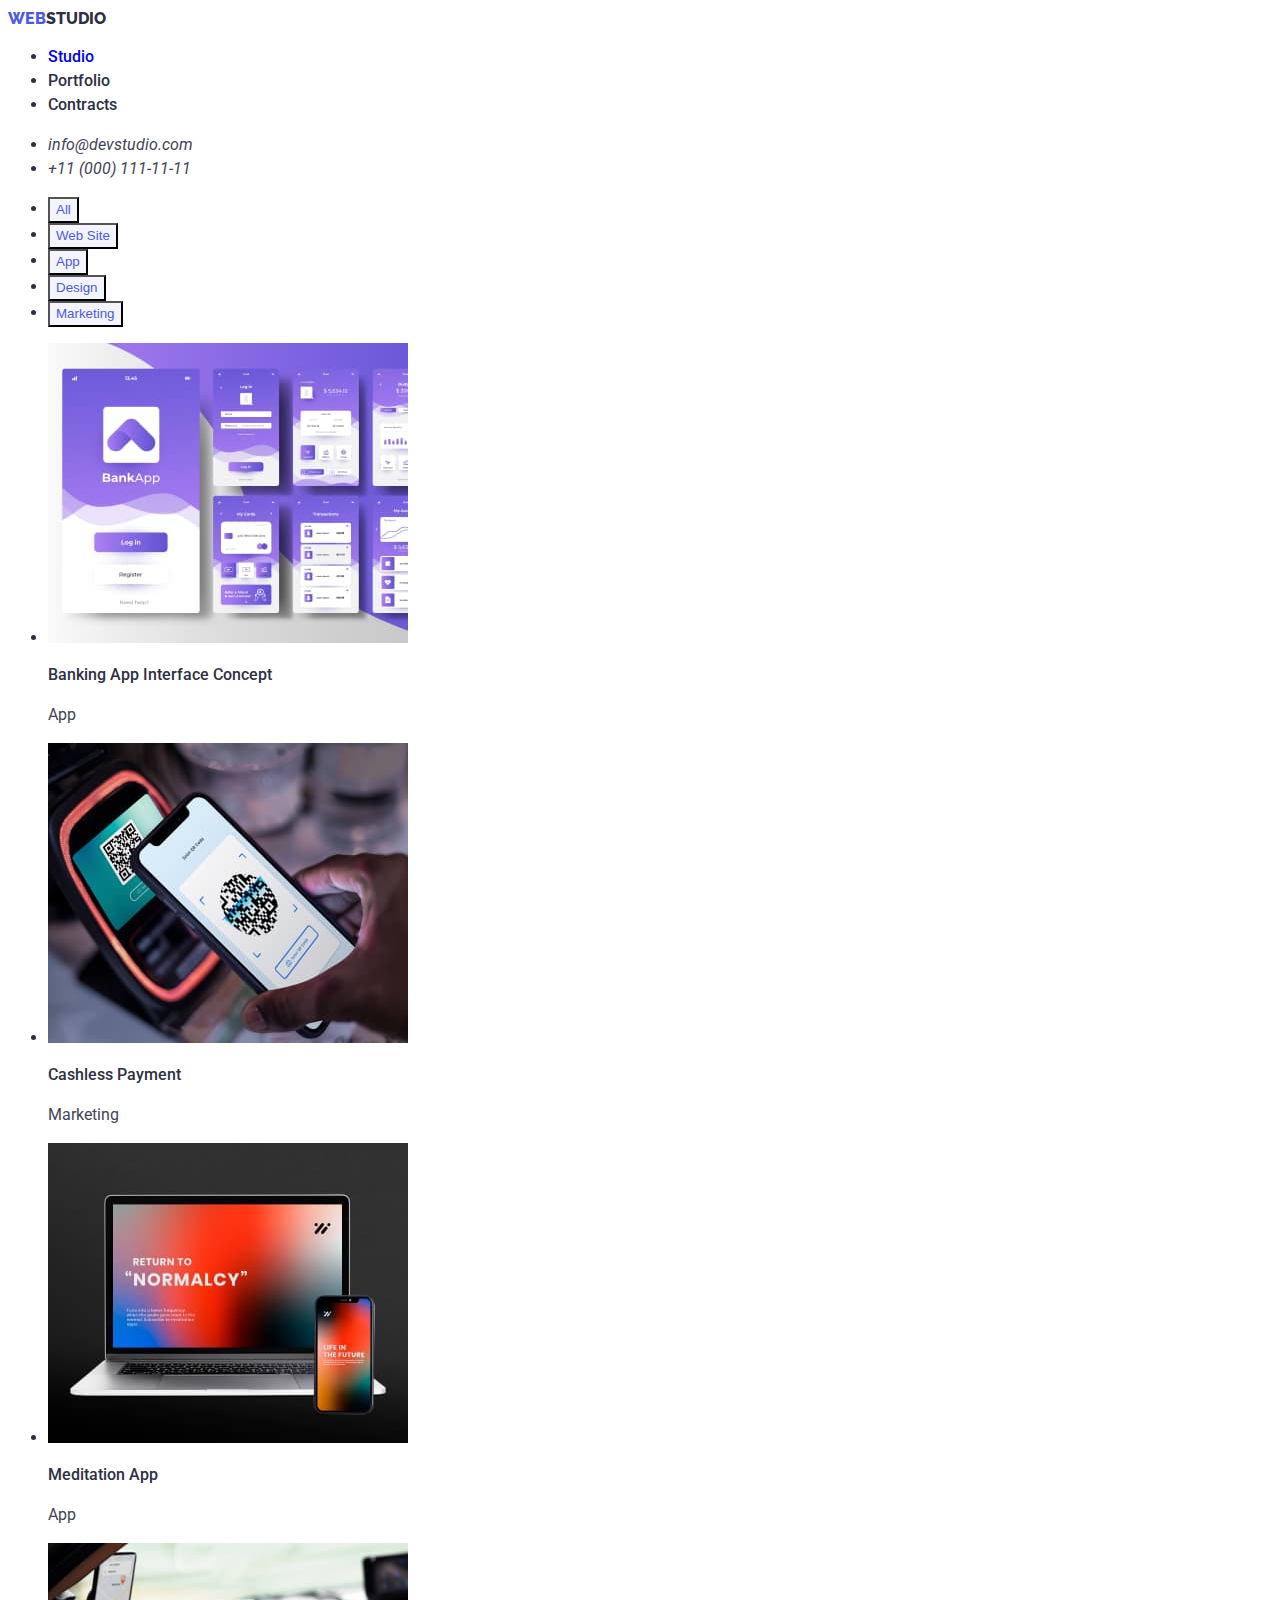
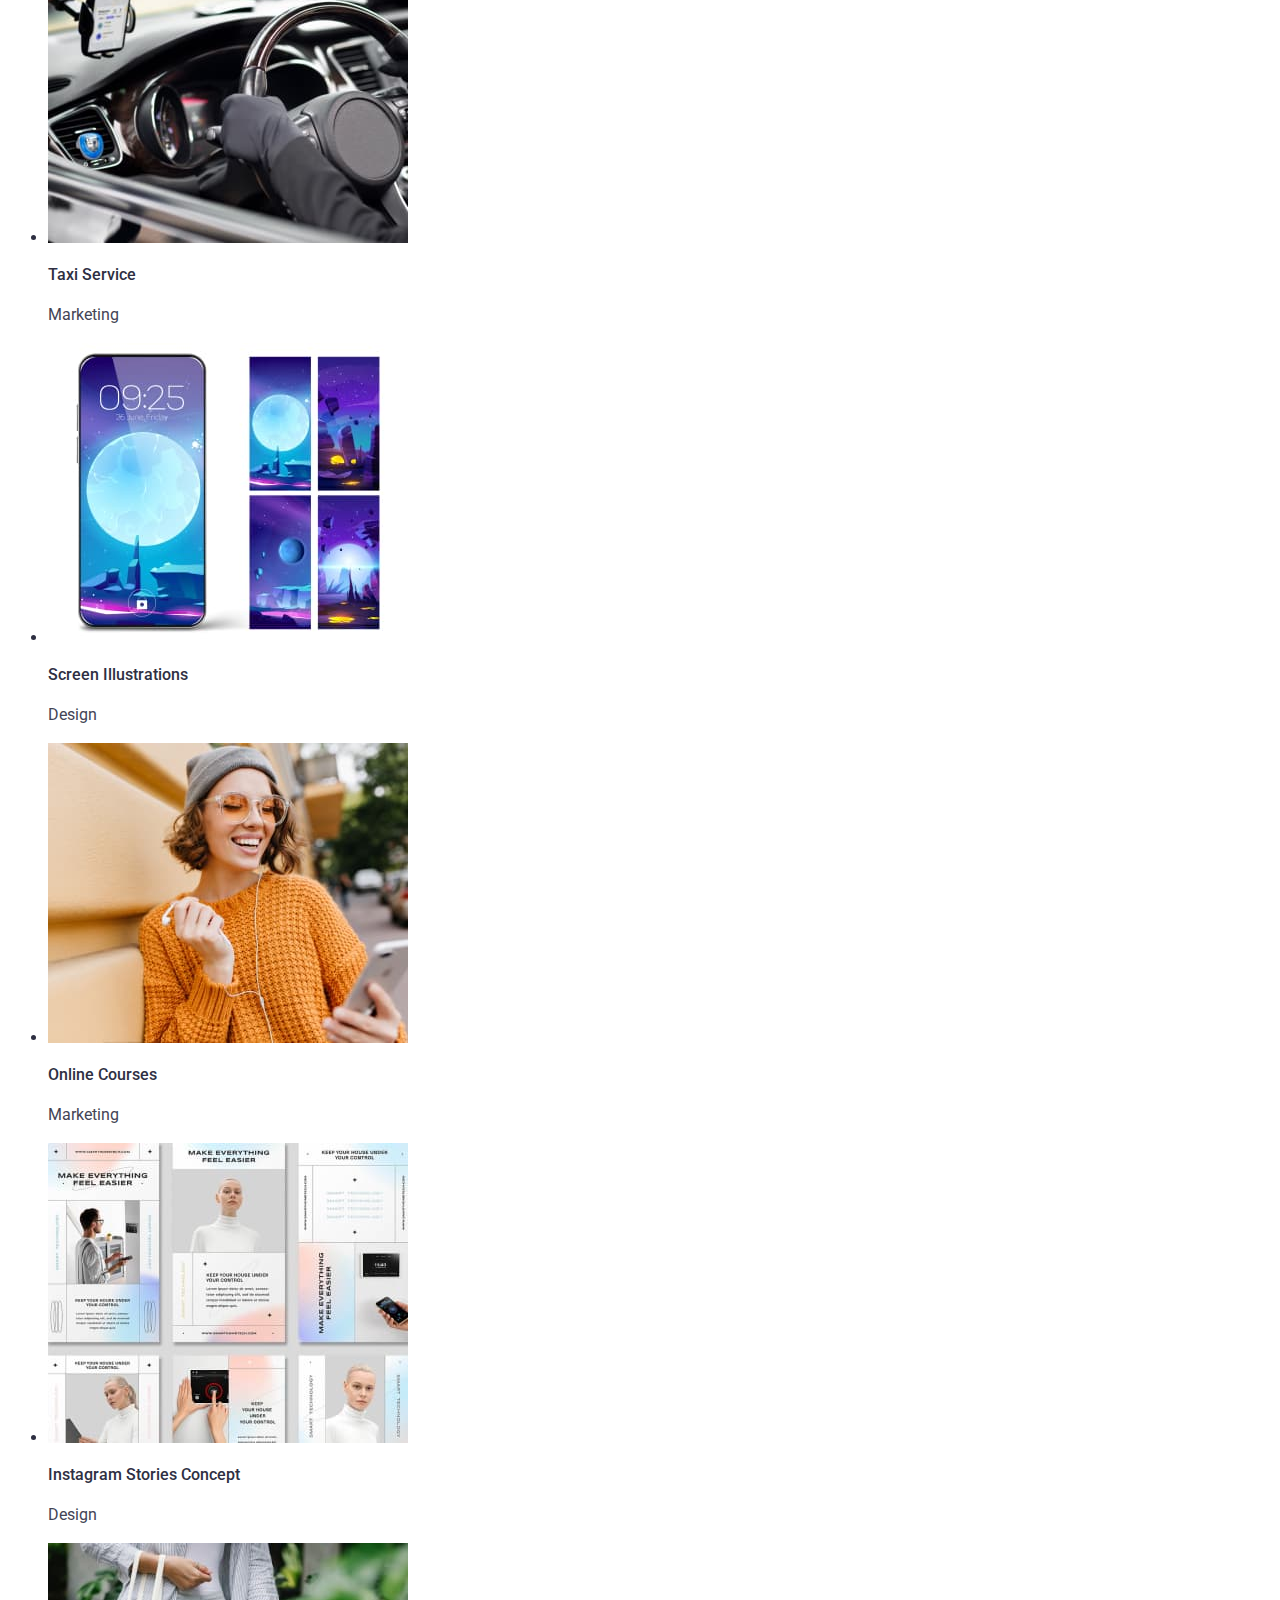
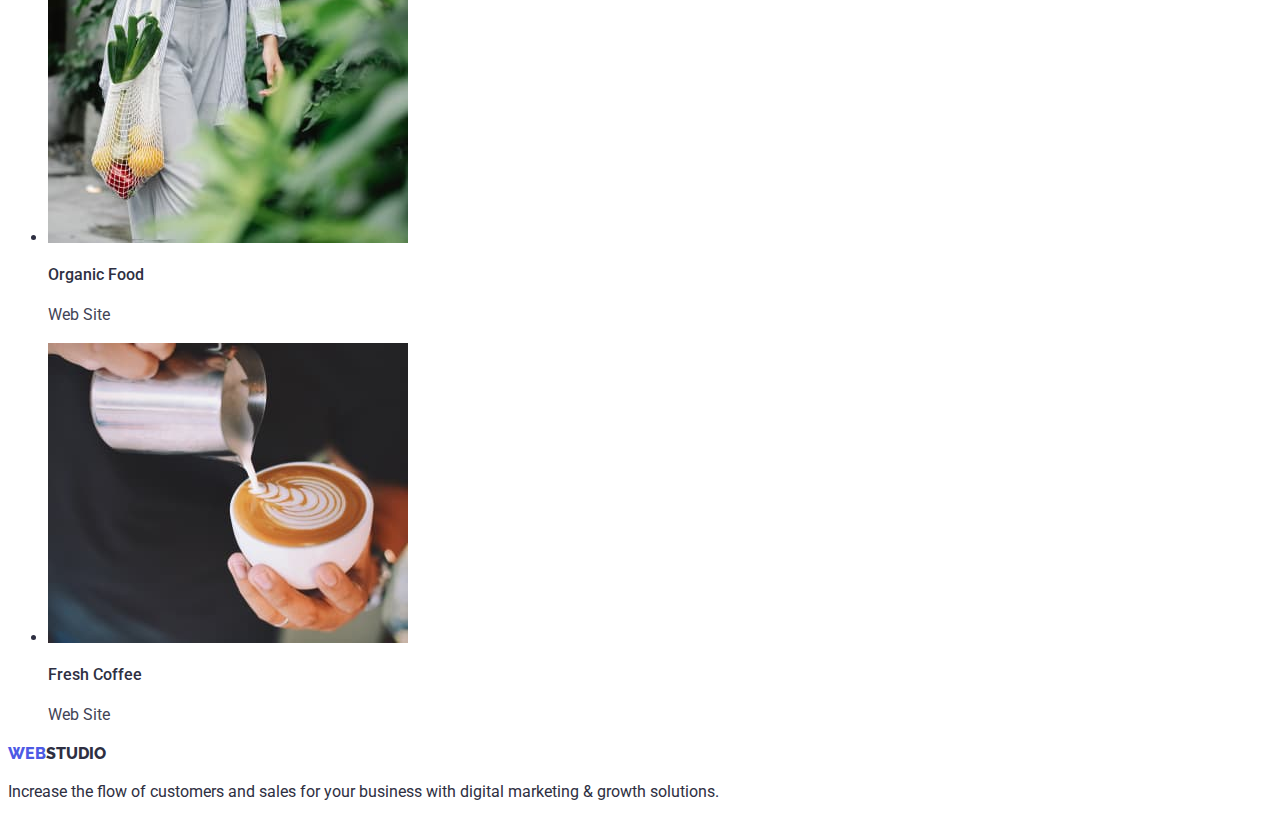
==== portfolio.html @ e2be6d0b "git update" ====
<!DOCTYPE html>
<html lang="en">
  <head>
    <meta charset="UTF-8" />
    <meta name="viewport" content="width=device-width, initial-scale=1.0" />
    <title>Document</title>
    <link rel="stylesheet" href="./css/styles.css" />
    <link rel="preconnect" href="https://fonts.googleapis.com" />
    <link rel="preconnect" href="https://fonts.gstatic.com" crossorigin />
    <link
      href="https://fonts.googleapis.com/css2?family=Raleway:wght@800&family=Roboto:wght@400;500;700;900&display=swap"
      rel="stylesheet"
    />
    <link rel="stylesheet" href="./css/styles.css" />
  </head>
  <body>
    <header>
      <nav>
        <a class="logo" href=""><span class="logo-color">WEB</span>STUDIO</a>
        <menu>
          <li><a class="menu" href="index.html">Studio</a></li>
          <li><a class="menu">Portfolio</a></li>
          <li><a class="menu">Contracts</a></li>
        </menu>
      </nav>
      <address>
        <ul>
          <li>
            <a class="adress" href="mailto:info@devstudio.com"
              >info@devstudio.com</a
            >
          </li>
          <li>
            <a class="adress" href="tel:+11(000)111-11-11"
              >+11 (000) 111-11-11</a
            >
          </li>
        </ul>
      </address>
    </header>
    <main>
      <div>
        <ul>
          <li><button type="button" class="button-portfolio">All</button></li>
          <li>
            <button type="button" class="button-portfolio">Web Site</button>
          </li>
          <li><button type="button" class="button-portfolio">App</button></li>
          <li>
            <button type="button" class="button-portfolio">Design</button>
          </li>
          <li>
            <button type="button" class="button-portfolio">Marketing</button>
          </li>
        </ul>
      </div>
      <div>
        <ul>
          <li>
            <img
              src="images/portfolio-1.jpg"
              alt="screens-from-app"
              width="360"
              height="300"
            />
            <p class="portfolio-tittle">Banking App Interface Concept</p>
            <p class="portfolio-description">App</p>
          </li>
          <li>
            <img
              src="images/portfolio-2.jpg"
              alt="mobile-devices"
              width="360"
              height="300"
            />
            <p class="portfolio-tittle">Cashless Payment</p>
            <p class="portfolio-description">Marketing</p>
          </li>
          <li>
            <img
              src="images/portfolio-3.jpg"
              alt="computer-smartphone"
              width="360"
              height="300"
            />
            <p class="portfolio-tittle">Meditation App</p>
            <p class="portfolio-description">App</p>
          </li>
          <li>
            <img
              src="images/portfolio-4.jpg"
              alt="fragment-of-car"
              width="360"
              height="300"
            />
            <p class="portfolio-tittle">Taxi Service</p>
            <p class="portfolio-description">Marketing</p>
          </li>
          <li>
            <img
              src="images/portfolio-5.jpg"
              alt="phone-and-screen"
              width="360"
              height="300"
            />
            <p class="portfolio-tittle">Screen Illustrations</p>
            <p class="portfolio-description">Design</p>
          </li>
          <li>
            <img
              src="images/portfolio-6.jpg"
              alt="smiling-woman"
              width="360"
              height="300"
            />
            <p class="portfolio-tittle">Online Courses</p>
            <p class="portfolio-description">Marketing</p>
          </li>
          <li>
            <img
              src="images/portfolio-7.jpg"
              alt="App-description"
              width="360"
              height="300"
            />
            <p class="portfolio-tittle">Instagram Stories Concept</p>
            <p class="portfolio-description">Design</p>
          </li>
          <li>
            <img
              src="images/portfolio-8.jpg"
              alt="bag-with-food"
              width="360"
              height="300"
            />
            <p class="portfolio-tittle">Organic Food</p>
            <p class="portfolio-description">Web Site</p>
          </li>
          <li>
            <img
              src="images/portfolio-9.jpg"
              alt="a-cup-of-coffee"
              width="360"
              height="300"
            />
            <p class="portfolio-tittle">Fresh Coffee</p>
            <p class="portfolio-description">Web Site</p>
          </li>
        </ul>
      </div>
    </main>
    <footer>
      <a class="logo" href=""><span class="logo-color">WEB</span>STUDIO</a>
      <p class="footer-text">
        Increase the flow of customers and sales for your business with digital
        marketing & growth solutions.
      </p>
    </footer>
  </body>
</html>
---- css/styles.css ----
body
{
font-family: "Roboto", sans-serif;
font-weight: 500;
color: #2E2F42;
}

.logo
{
font-family: "Raleway";
font-weight: 800;
font-size: 1.125;
line-height: 1.313;
text-decoration: none;
color: #2E2F42;
}
.logo-color
{
color: #4D5AE5;
}
.menu
{
font-size: 1; 
line-height: 1.5;
text-decoration: none;
}
.adress
{
font-weight: 400;
font-size: 1;
line-height: 1.5;
color: #434455;
text-decoration: none;    
}
.header1
{
font-weight: 700;
font-size: 3.5;
line-height: 3.75;
color: white;
background-color: #2E2F42;
}
.button-order
{
font-size: 1;
line-height: 1.5;
color: white;
background-color: #4D5AE5;
}
.advantages
{
font-size: 1.25;
line-height: 1.5;
}
.advantages-description
{
font-weight: 400;
font-size: 1;
line-height: 1.5;
}
.headlines
{
font-weight: 700;
font-size: 2.25;
line-height: 2.5;
}
.card tittle
{
font-size: 1.25;
line-height: 1.5;
}
.card-description
{
font-weight: 400;
font-size: 1;
line-height: 1.5;
}
.footer-text
{
font-weight: 400;
font-size: 1;
line-height: 1.5;
}
.button-portfolio
{
background-color: #F4F4FD;
font-size: 1;
line-height: 1.5;
color: #4D5AE5;
}
.button-portfolio:hover,
.button-portfolio:focus
{
background-color: #4D5AE5;
font-size: 1;
line-height: 1.5;
color: #F4F4FD;
}
.portfolio-tittle
{
font-size: 1.25;
line-height: 1.5;
}
.portfolio-description
{
font-weight: 400;
font-size: 1;
line-height: 1.5;
color: #434455;
}
---- css/styles.css ----
body
{
font-family: "Roboto", sans-serif;
font-weight: 500;
color: #2E2F42;
}

.logo
{
font-family: "Raleway";
font-weight: 800;
font-size: 1.125;
line-height: 1.313;
text-decoration: none;
color: #2E2F42;
}
.logo-color
{
color: #4D5AE5;
}
.menu
{
font-size: 1; 
line-height: 1.5;
text-decoration: none;
}
.adress
{
font-weight: 400;
font-size: 1;
line-height: 1.5;
color: #434455;
text-decoration: none;    
}
.header1
{
font-weight: 700;
font-size: 3.5;
line-height: 3.75;
color: white;
background-color: #2E2F42;
}
.button-order
{
font-size: 1;
line-height: 1.5;
color: white;
background-color: #4D5AE5;
}
.advantages
{
font-size: 1.25;
line-height: 1.5;
}
.advantages-description
{
font-weight: 400;
font-size: 1;
line-height: 1.5;
}
.headlines
{
font-weight: 700;
font-size: 2.25;
line-height: 2.5;
}
.card tittle
{
font-size: 1.25;
line-height: 1.5;
}
.card-description
{
font-weight: 400;
font-size: 1;
line-height: 1.5;
}
.footer-text
{
font-weight: 400;
font-size: 1;
line-height: 1.5;
}
.button-portfolio
{
background-color: #F4F4FD;
font-size: 1;
line-height: 1.5;
color: #4D5AE5;
}
.button-portfolio:hover,
.button-portfolio:focus
{
background-color: #4D5AE5;
font-size: 1;
line-height: 1.5;
color: #F4F4FD;
}
.portfolio-tittle
{
font-size: 1.25;
line-height: 1.5;
}
.portfolio-description
{
font-weight: 400;
font-size: 1;
line-height: 1.5;
color: #434455;
}
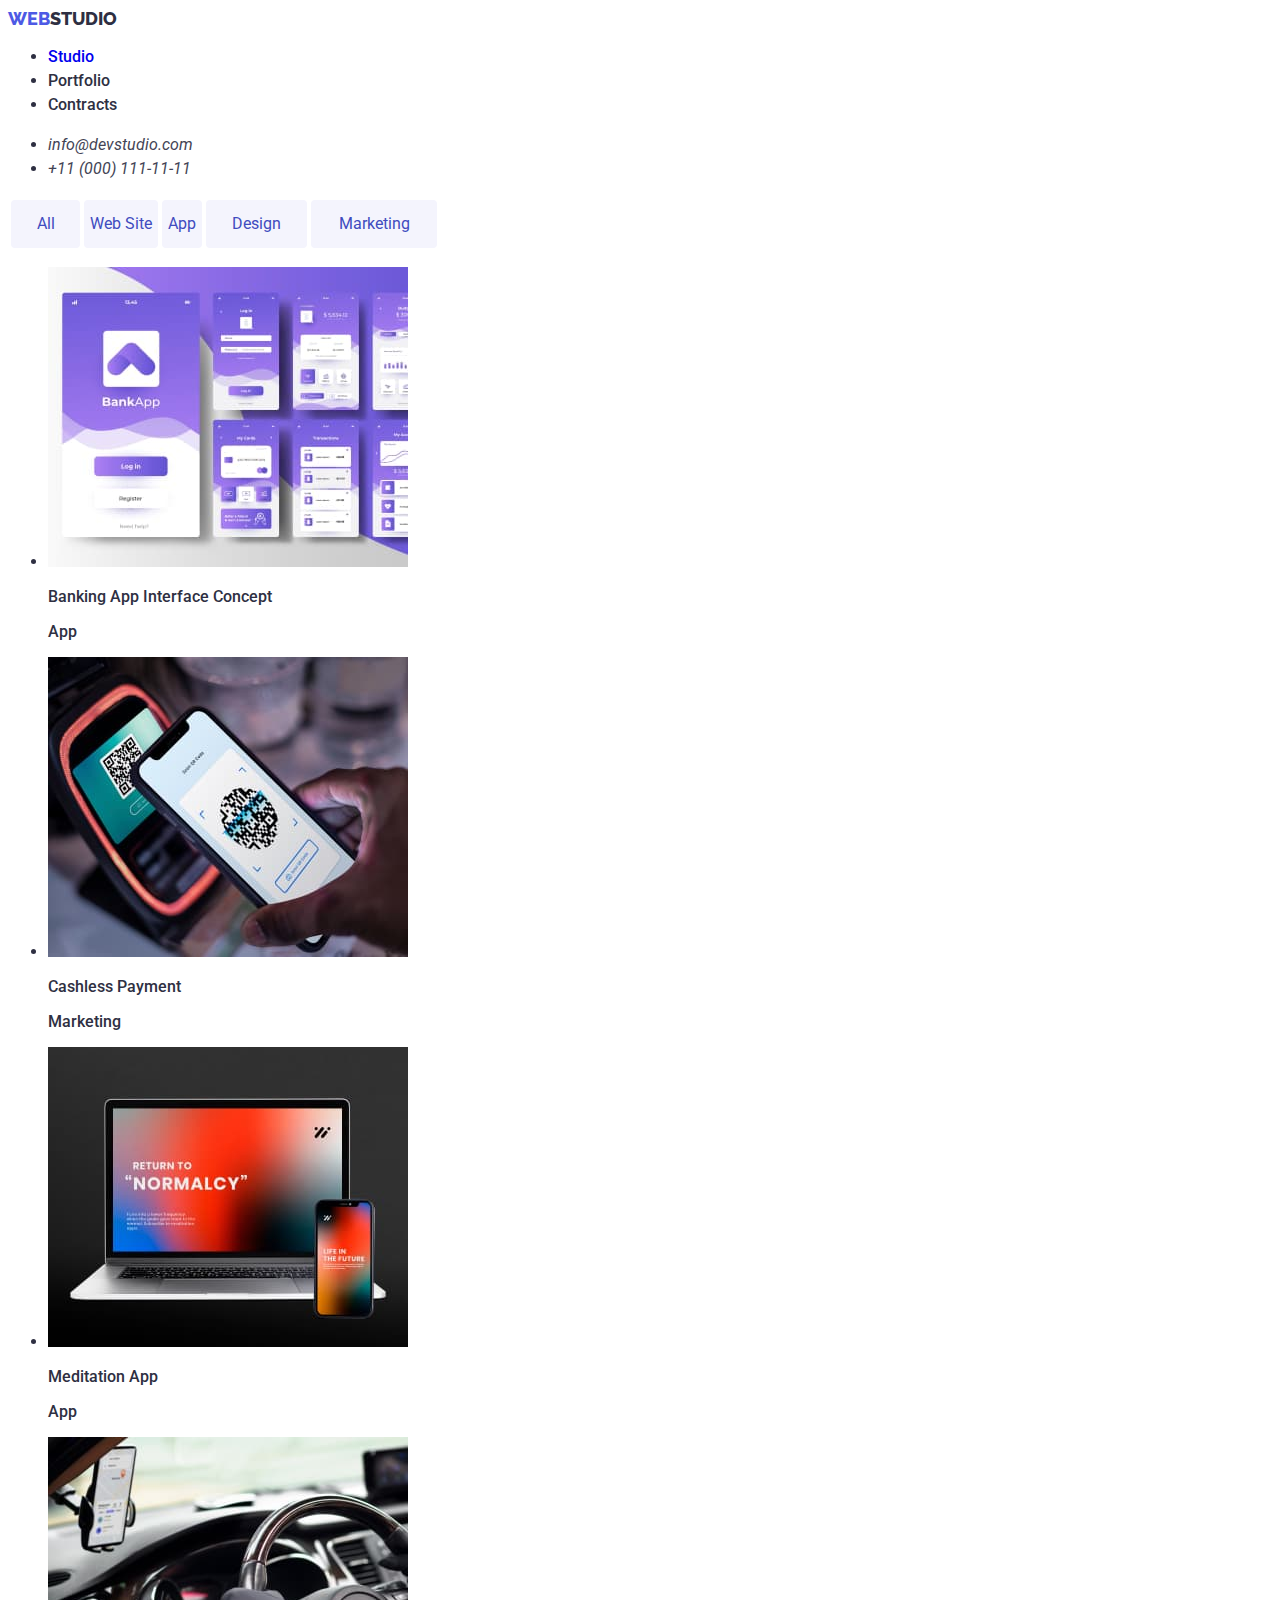
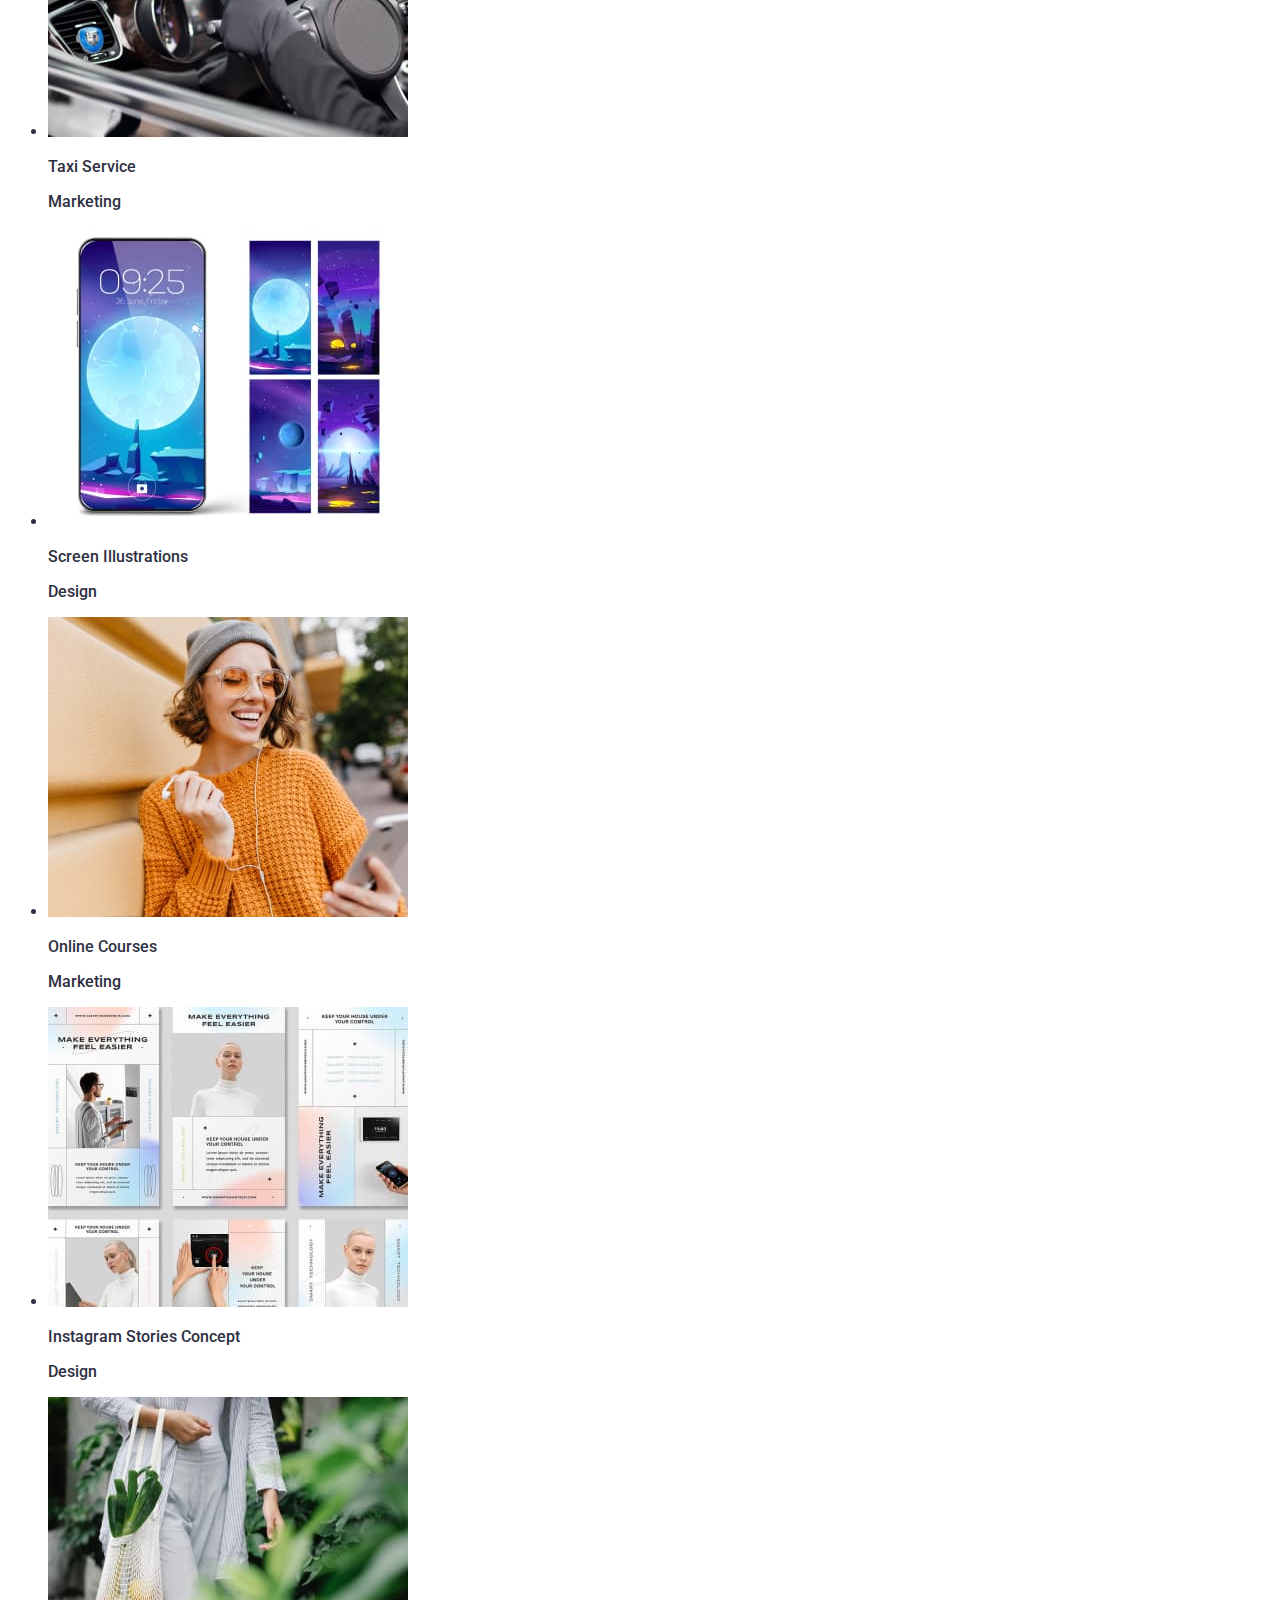
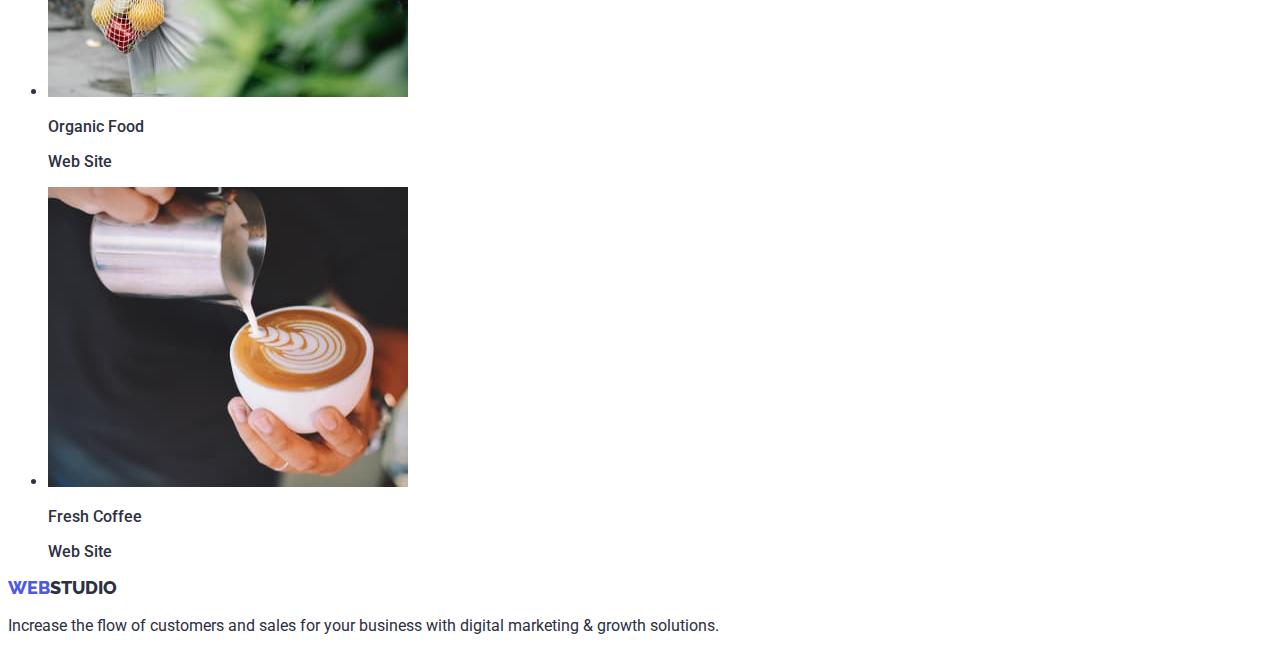
==== commit f7962755: "update git" ====
--- a/portfolio.html
+++ b/portfolio.html
@@ -1,160 +1,117 @@
 <!DOCTYPE html>
 <html lang="en">
-  <head>
-    <meta charset="UTF-8" />
-    <meta name="viewport" content="width=device-width, initial-scale=1.0" />
-    <title>Document</title>
-    <link rel="stylesheet" href="./css/styles.css" />
-    <link rel="preconnect" href="https://fonts.googleapis.com" />
-    <link rel="preconnect" href="https://fonts.gstatic.com" crossorigin />
-    <link
-      href="https://fonts.googleapis.com/css2?family=Raleway:wght@800&family=Roboto:wght@400;500;700;900&display=swap"
-      rel="stylesheet"
-    />
-    <link rel="stylesheet" href="./css/styles.css" />
-  </head>
-  <body>
-    <header>
-      <nav>
-        <a class="logo" href=""><span class="logo-color">WEB</span>STUDIO</a>
-        <menu>
-          <li><a class="menu" href="index.html">Studio</a></li>
-          <li><a class="menu">Portfolio</a></li>
-          <li><a class="menu">Contracts</a></li>
-        </menu>
-      </nav>
-      <address>
-        <ul>
-          <li>
-            <a class="adress" href="mailto:info@devstudio.com"
-              >info@devstudio.com</a
-            >
-          </li>
-          <li>
-            <a class="adress" href="tel:+11(000)111-11-11"
-              >+11 (000) 111-11-11</a
-            >
-          </li>
-        </ul>
-      </address>
-    </header>
-    <main>
-      <div>
-        <ul>
-          <li><button type="button" class="button-portfolio">All</button></li>
-          <li>
-            <button type="button" class="button-portfolio">Web Site</button>
-          </li>
-          <li><button type="button" class="button-portfolio">App</button></li>
-          <li>
-            <button type="button" class="button-portfolio">Design</button>
-          </li>
-          <li>
-            <button type="button" class="button-portfolio">Marketing</button>
-          </li>
-        </ul>
-      </div>
-      <div>
-        <ul>
-          <li>
-            <img
-              src="images/portfolio-1.jpg"
-              alt="screens-from-app"
-              width="360"
-              height="300"
-            />
-            <p class="portfolio-tittle">Banking App Interface Concept</p>
-            <p class="portfolio-description">App</p>
-          </li>
-          <li>
-            <img
-              src="images/portfolio-2.jpg"
-              alt="mobile-devices"
-              width="360"
-              height="300"
-            />
-            <p class="portfolio-tittle">Cashless Payment</p>
-            <p class="portfolio-description">Marketing</p>
-          </li>
-          <li>
-            <img
-              src="images/portfolio-3.jpg"
-              alt="computer-smartphone"
-              width="360"
-              height="300"
-            />
-            <p class="portfolio-tittle">Meditation App</p>
-            <p class="portfolio-description">App</p>
-          </li>
-          <li>
-            <img
-              src="images/portfolio-4.jpg"
-              alt="fragment-of-car"
-              width="360"
-              height="300"
-            />
-            <p class="portfolio-tittle">Taxi Service</p>
-            <p class="portfolio-description">Marketing</p>
-          </li>
-          <li>
-            <img
-              src="images/portfolio-5.jpg"
-              alt="phone-and-screen"
-              width="360"
-              height="300"
-            />
-            <p class="portfolio-tittle">Screen Illustrations</p>
-            <p class="portfolio-description">Design</p>
-          </li>
-          <li>
-            <img
-              src="images/portfolio-6.jpg"
-              alt="smiling-woman"
-              width="360"
-              height="300"
-            />
-            <p class="portfolio-tittle">Online Courses</p>
-            <p class="portfolio-description">Marketing</p>
-          </li>
-          <li>
-            <img
-              src="images/portfolio-7.jpg"
-              alt="App-description"
-              width="360"
-              height="300"
-            />
-            <p class="portfolio-tittle">Instagram Stories Concept</p>
-            <p class="portfolio-description">Design</p>
-          </li>
-          <li>
-            <img
-              src="images/portfolio-8.jpg"
-              alt="bag-with-food"
-              width="360"
-              height="300"
-            />
-            <p class="portfolio-tittle">Organic Food</p>
-            <p class="portfolio-description">Web Site</p>
-          </li>
-          <li>
-            <img
-              src="images/portfolio-9.jpg"
-              alt="a-cup-of-coffee"
-              width="360"
-              height="300"
-            />
-            <p class="portfolio-tittle">Fresh Coffee</p>
-            <p class="portfolio-description">Web Site</p>
-          </li>
-        </ul>
-      </div>
-    </main>
-    <footer>
+
+<head>
+  <meta charset="UTF-8" />
+  <meta name="viewport" content="width=device-width, initial-scale=1.0" />
+  <title>Document</title>
+  <link rel="stylesheet" href="./css/styles.css" />
+  <link rel="preconnect" href="https://fonts.googleapis.com" />
+  <link rel="preconnect" href="https://fonts.gstatic.com" crossorigin />
+  <link href="https://fonts.googleapis.com/css2?family=Raleway:wght@800&family=Roboto:wght@400;500;700;900&display=swap"
+    rel="stylesheet" />
+  <link rel="stylesheet" href="./css/styles.css" />
+</head>
+
+<body>
+  <header>
+    <nav>
       <a class="logo" href=""><span class="logo-color">WEB</span>STUDIO</a>
-      <p class="footer-text">
-        Increase the flow of customers and sales for your business with digital
-        marketing & growth solutions.
-      </p>
-    </footer>
-  </body>
-</html>
+      <menu>
+        <li><a class="menu" href="index.html">Studio</a></li>
+        <li><a class="menu">Portfolio</a></li>
+        <li><a class="menu">Contracts</a></li>
+      </menu>
+    </nav>
+    <address>
+      <ul>
+        <li>
+          <a class="adress" href="mailto:info@devstudio.com">info@devstudio.com</a>
+        </li>
+        <li>
+          <a class="adress" href="tel:+11(000)111-11-11">+11 (000) 111-11-11</a>
+        </li>
+      </ul>
+    </address>
+  </header>
+  <main>
+    <div class="header-buttons">
+      <table>
+        <tr>
+          <td>
+            <button type="button" class="portfolio-buttons btn-all" id="btnall">All</button>
+          </td>
+          <td>
+            <button type="button" class="portfolio-buttons btn-website">Web Site</button>
+          </td>
+          <td>
+            <button type="button" class="portfolio-buttons btn-app">App</button>
+          </td>
+          <td>
+            <button type="button" class="portfolio-buttons btn-design">Design</button>
+          </td>
+          <td>
+            <button type="button" class="portfolio-buttons btn-marketing">Marketing</button>
+      </table>
+      </tr>
+    </div>
+    <div>
+      <ul>
+        <li>
+          <img src="images/portfolio-1.jpg" alt="screens-from-app" width="360" height="300" />
+          <p class="portfolio-tittle">Banking App Interface Concept</p>
+          <p class="portfolio-description">App</p>
+        </li>
+        <li>
+          <img src="images/portfolio-2.jpg" alt="mobile-devices" width="360" height="300" />
+          <p class="portfolio-tittle">Cashless Payment</p>
+          <p class="portfolio-description">Marketing</p>
+        </li>
+        <li>
+          <img src="images/portfolio-3.jpg" alt="computer-smartphone" width="360" height="300" />
+          <p class="portfolio-tittle">Meditation App</p>
+          <p class="portfolio-description">App</p>
+        </li>
+        <li>
+          <img src="images/portfolio-4.jpg" alt="fragment-of-car" width="360" height="300" />
+          <p class="portfolio-tittle">Taxi Service</p>
+          <p class="portfolio-description">Marketing</p>
+        </li>
+        <li>
+          <img src="images/portfolio-5.jpg" alt="phone-and-screen" width="360" height="300" />
+          <p class="portfolio-tittle">Screen Illustrations</p>
+          <p class="portfolio-description">Design</p>
+        </li>
+        <li>
+          <img src="images/portfolio-6.jpg" alt="smiling-woman" width="360" height="300" />
+          <p class="portfolio-tittle">Online Courses</p>
+          <p class="portfolio-description">Marketing</p>
+        </li>
+        <li>
+          <img src="images/portfolio-7.jpg" alt="App-description" width="360" height="300" />
+          <p class="portfolio-tittle">Instagram Stories Concept</p>
+          <p class="portfolio-description">Design</p>
+        </li>
+        <li>
+          <img src="images/portfolio-8.jpg" alt="bag-with-food" width="360" height="300" />
+          <p class="portfolio-tittle">Organic Food</p>
+          <p class="portfolio-description">Web Site</p>
+        </li>
+        <li>
+          <img src="images/portfolio-9.jpg" alt="a-cup-of-coffee" width="360" height="300" />
+          <p class="portfolio-tittle">Fresh Coffee</p>
+          <p class="portfolio-description">Web Site</p>
+        </li>
+      </ul>
+    </div>
+  </main>
+  <footer>
+    <a class="logo" href=""><span class="logo-color">WEB</span>STUDIO</a>
+    <p class="footer-text">
+      Increase the flow of customers and sales for your business with digital
+      marketing & growth solutions.
+    </p>
+  </footer>
+</body>
+
+</html>--- a/css/styles.css
+++ b/css/styles.css
@@ -1,110 +1,143 @@
-body
-{
-font-family: "Roboto", sans-serif;
-font-weight: 500;
-color: #2E2F42;
+body {
+    font-size: 16px;
+    font-family: "Roboto", sans-serif;
+    font-weight: 500;
+    color: #2E2F42;
 }
 
-.logo
-{
-font-family: "Raleway";
-font-weight: 800;
-font-size: 1.125;
-line-height: 1.313;
-text-decoration: none;
-color: #2E2F42;
+.logo {
+    font-family: "Raleway";
+    font-weight: 800;
+    font-size: 18px;
+    line-height: 1.313rem;
+    text-decoration: none;
+    color: #2E2F42;
 }
-.logo-color
-{
-color: #4D5AE5;
+
+.logo-color {
+    color: #4D5AE5;
 }
-.menu
-{
-font-size: 1; 
-line-height: 1.5;
-text-decoration: none;
+
+.menu {
+    font-size: 16px;
+    line-height: 1.5rem;
+    text-decoration: none;
 }
-.adress
-{
-font-weight: 400;
-font-size: 1;
-line-height: 1.5;
-color: #434455;
-text-decoration: none;    
+
+.adress {
+    font-weight: 400;
+    font-size: 16px;
+    line-height: 1.5rem;
+    color: #434455;
+    text-decoration: none;
 }
-.header1
-{
-font-weight: 700;
-font-size: 3.5;
-line-height: 3.75;
-color: white;
-background-color: #2E2F42;
+.adress:hover
+{color: #404BBF;}
+.adress:focus
+{color: #404BBF;}
+
+.header1 {
+    font-weight: 700;
+    font-size: 56px;
+    line-height: 3.75rem;
+    color: white;
+    background-color: #2E2F42;
 }
-.button-order
-{
-font-size: 1;
-line-height: 1.5;
-color: white;
-background-color: #4D5AE5;
+
+.button-order {
+    width: 169px;
+    height: 56px;
+    border-radius: 4px;
+    padding: 16px, 32px;
+    font-size: 16px;
+    line-height: 1.5rem;
+    background-color: #F4F4FD;
+    color: #404BBF;
+    box-shadow: 0px 4px 4px 0px #00000026;
 }
-.advantages
-{
-font-size: 1.25;
-line-height: 1.5;
+.button-order:hover
+    {background-color: #404BBF;
+    color: #FFFFFF;
+    outline: none}
+.button-order:focus {
+    background-color: #404BBF;
+    color: #FFFFFF;
+    outline: none
 }
-.advantages-description
-{
-font-weight: 400;
-font-size: 1;
-line-height: 1.5;
+
+.advantages {
+    font-size: 20px;
+    line-height: 1.5rem;
 }
-.headlines
-{
-font-weight: 700;
-font-size: 2.25;
-line-height: 2.5;
+
+.advantages-description {
+    font-weight: 400;
+    font-size: 16px;
+    line-height: 1.5rem;
 }
-.card tittle
-{
-font-size: 1.25;
-line-height: 1.5;
+
+.headlines {
+    font-weight: 700;
+    font-size: 36px;
+    line-height: 2.5rem;
 }
-.card-description
-{
-font-weight: 400;
-font-size: 1;
-line-height: 1.5;
+
+.card tittle {
+    font-size: 20px;
+    line-height: 1.5rem;
 }
-.footer-text
-{
-font-weight: 400;
-font-size: 1;
-line-height: 1.5;
+
+.card-description {
+    font-weight: 400;
+    font-size: 16px;
+    line-height: 1.5rem;
 }
-.button-portfolio
-{
-background-color: #F4F4FD;
-font-size: 1;
-line-height: 1.5;
-color: #4D5AE5;
+
+.footer-text {
+    font-weight: 400;
+    font-size: 16px;
+    line-height: 1.5rem;
 }
-.button-portfolio:hover,
-.button-portfolio:focus
-{
-background-color: #4D5AE5;
-font-size: 1;
-line-height: 1.5;
-color: #F4F4FD;
+
+.portfolio-buttons {
+    height: 48px;
+    border-radius: 4px;
+    border: 1px;
+    padding: 12px, 24px;
+    background-color: #F4F4FD;
+    color: #404BBF;
+    font-family: 'Roboto';
+    font-size: 16px;
+    line-height: 1.5rem;
+    cursor: pointer;
+    align-items: center;
+
 }
-.portfolio-tittle
-{
-font-size: 1.25;
-line-height: 1.5;
+
+.portfolio-buttons:hover {
+    background-color: #404BBF;
+    color: #FFFFFF;
+    outline: none;
+    box-shadow: 0px 2px 2px 0px #0000001F;
+    box-shadow: 0px 2px 1px 0px #00000014;
+    box-shadow: 0px 3px 1px 0px #0000001A;
 }
-.portfolio-description
-{
-font-weight: 400;
-font-size: 1;
-line-height: 1.5;
-color: #434455;
-}+
+.portfolio-buttons:focus {
+    background-color: #404BBF;
+    color: #FFFFFF;
+    outline: none;
+    box-shadow: 0px 2px 2px 0px #0000001F;
+    box-shadow: 0px 2px 1px 0px #00000014;
+    box-shadow: 0px 3px 1px 0px #0000001A;
+}
+.btn-all
+{width:69px;}
+.btn-website
+{width: 116;}
+.btn-app
+{width: 78;}
+.btn-design
+{width: 101px}
+.btn-marketing
+{width: 126px;}--- a/css/styles.css
+++ b/css/styles.css
@@ -1,110 +1,143 @@
-body
-{
-font-family: "Roboto", sans-serif;
-font-weight: 500;
-color: #2E2F42;
+body {
+    font-size: 16px;
+    font-family: "Roboto", sans-serif;
+    font-weight: 500;
+    color: #2E2F42;
 }
 
-.logo
-{
-font-family: "Raleway";
-font-weight: 800;
-font-size: 1.125;
-line-height: 1.313;
-text-decoration: none;
-color: #2E2F42;
+.logo {
+    font-family: "Raleway";
+    font-weight: 800;
+    font-size: 18px;
+    line-height: 1.313rem;
+    text-decoration: none;
+    color: #2E2F42;
 }
-.logo-color
-{
-color: #4D5AE5;
+
+.logo-color {
+    color: #4D5AE5;
 }
-.menu
-{
-font-size: 1; 
-line-height: 1.5;
-text-decoration: none;
+
+.menu {
+    font-size: 16px;
+    line-height: 1.5rem;
+    text-decoration: none;
 }
-.adress
-{
-font-weight: 400;
-font-size: 1;
-line-height: 1.5;
-color: #434455;
-text-decoration: none;    
+
+.adress {
+    font-weight: 400;
+    font-size: 16px;
+    line-height: 1.5rem;
+    color: #434455;
+    text-decoration: none;
 }
-.header1
-{
-font-weight: 700;
-font-size: 3.5;
-line-height: 3.75;
-color: white;
-background-color: #2E2F42;
+.adress:hover
+{color: #404BBF;}
+.adress:focus
+{color: #404BBF;}
+
+.header1 {
+    font-weight: 700;
+    font-size: 56px;
+    line-height: 3.75rem;
+    color: white;
+    background-color: #2E2F42;
 }
-.button-order
-{
-font-size: 1;
-line-height: 1.5;
-color: white;
-background-color: #4D5AE5;
+
+.button-order {
+    width: 169px;
+    height: 56px;
+    border-radius: 4px;
+    padding: 16px, 32px;
+    font-size: 16px;
+    line-height: 1.5rem;
+    background-color: #F4F4FD;
+    color: #404BBF;
+    box-shadow: 0px 4px 4px 0px #00000026;
 }
-.advantages
-{
-font-size: 1.25;
-line-height: 1.5;
+.button-order:hover
+    {background-color: #404BBF;
+    color: #FFFFFF;
+    outline: none}
+.button-order:focus {
+    background-color: #404BBF;
+    color: #FFFFFF;
+    outline: none
 }
-.advantages-description
-{
-font-weight: 400;
-font-size: 1;
-line-height: 1.5;
+
+.advantages {
+    font-size: 20px;
+    line-height: 1.5rem;
 }
-.headlines
-{
-font-weight: 700;
-font-size: 2.25;
-line-height: 2.5;
+
+.advantages-description {
+    font-weight: 400;
+    font-size: 16px;
+    line-height: 1.5rem;
 }
-.card tittle
-{
-font-size: 1.25;
-line-height: 1.5;
+
+.headlines {
+    font-weight: 700;
+    font-size: 36px;
+    line-height: 2.5rem;
 }
-.card-description
-{
-font-weight: 400;
-font-size: 1;
-line-height: 1.5;
+
+.card tittle {
+    font-size: 20px;
+    line-height: 1.5rem;
 }
-.footer-text
-{
-font-weight: 400;
-font-size: 1;
-line-height: 1.5;
+
+.card-description {
+    font-weight: 400;
+    font-size: 16px;
+    line-height: 1.5rem;
 }
-.button-portfolio
-{
-background-color: #F4F4FD;
-font-size: 1;
-line-height: 1.5;
-color: #4D5AE5;
+
+.footer-text {
+    font-weight: 400;
+    font-size: 16px;
+    line-height: 1.5rem;
 }
-.button-portfolio:hover,
-.button-portfolio:focus
-{
-background-color: #4D5AE5;
-font-size: 1;
-line-height: 1.5;
-color: #F4F4FD;
+
+.portfolio-buttons {
+    height: 48px;
+    border-radius: 4px;
+    border: 1px;
+    padding: 12px, 24px;
+    background-color: #F4F4FD;
+    color: #404BBF;
+    font-family: 'Roboto';
+    font-size: 16px;
+    line-height: 1.5rem;
+    cursor: pointer;
+    align-items: center;
+
 }
-.portfolio-tittle
-{
-font-size: 1.25;
-line-height: 1.5;
+
+.portfolio-buttons:hover {
+    background-color: #404BBF;
+    color: #FFFFFF;
+    outline: none;
+    box-shadow: 0px 2px 2px 0px #0000001F;
+    box-shadow: 0px 2px 1px 0px #00000014;
+    box-shadow: 0px 3px 1px 0px #0000001A;
 }
-.portfolio-description
-{
-font-weight: 400;
-font-size: 1;
-line-height: 1.5;
-color: #434455;
-}+
+.portfolio-buttons:focus {
+    background-color: #404BBF;
+    color: #FFFFFF;
+    outline: none;
+    box-shadow: 0px 2px 2px 0px #0000001F;
+    box-shadow: 0px 2px 1px 0px #00000014;
+    box-shadow: 0px 3px 1px 0px #0000001A;
+}
+.btn-all
+{width:69px;}
+.btn-website
+{width: 116;}
+.btn-app
+{width: 78;}
+.btn-design
+{width: 101px}
+.btn-marketing
+{width: 126px;}